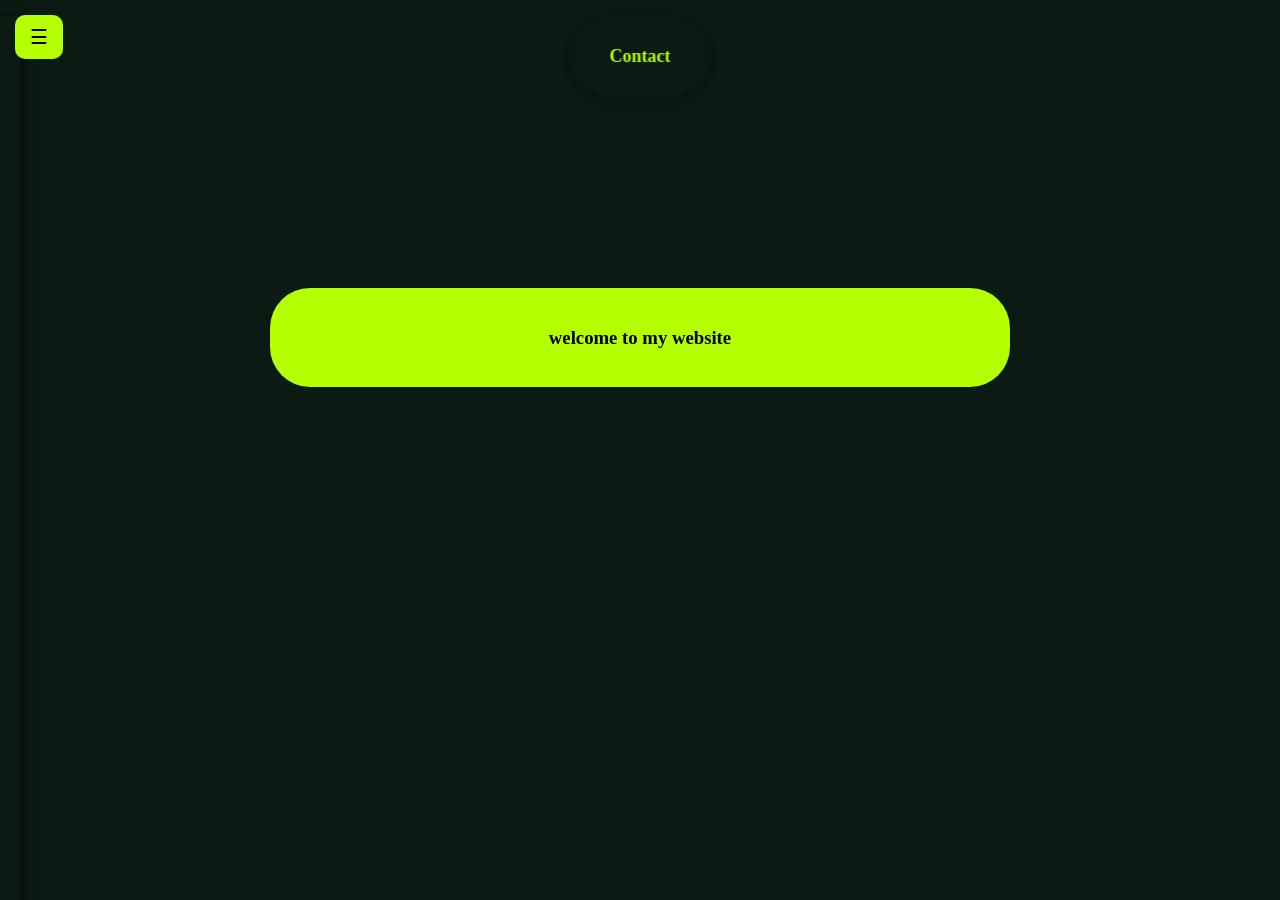
==== index.html @ d795fde6 "sedikit fix" ====
<!DOCTYPE html>
<html>
<head>
    <meta charset="UTF-8">
    <meta name="viewport" conten="width=device-width, initial-scale=1.0">
    <link rel="stylesheet" href="home.css">
    <script src="home.js"></script>
    <title>coding</title>
</head>
<body>
    <nav>
        <ul class="menu">
            <div class="tombol"><li><a href="#">Contact</a></li></div>
        </ul>
    </nav>
    
    <nav>
        <ul class="Home">
            <li><a href="home.html">Home</a></li>
        </ul>
    </nav>
    <button class="menu-btn" onclick="toggleMenu()">☰</button>

    <main>

        <section class="container">
        <nav>
            <h1>welcome to my website</h1>
        </nav>
        </section>
    </main>
</body>
</html>
---- home.css ----
body {
    padding-top: 80px;
}

.container {
    width: 60%;
    max-width: 700px;

    margin: 200px auto;

    padding: 20px;

    background: #B4FF00;
    border-radius: 40px;

    text-align: center;
}
.container:hover {
    background: #B4FF00;
    transform: scale(1.05);
    transition: 0.5s;
}
.menu {
    list-style: none;
    display: flex;
    gap: 50px;  
    justify-content: center;
    align-items: center;
    position: fixed;
    overflow: hidden;

    top: 0px;           /* jarak dari atas */
    left: 50%;           /* dorong ke tengah */
    transform: translate(-50%, 0); 

    padding: 15px 30px;
    border-radius: 50px;
    box-shadow: 0 4px 8px rgba(0, 0, 0, 0.2);

    background: #0B1A12;
    backdrop-filter: blur(10px);

    animation: slidedown 1s ease-out;
}
@keyframes slidedown {  
    from {
        transform: translate(-50%, -100%);
        opacity: 0;
    }
    to {
        transform: translate(-50%, 0);
        opacity: 1;
    }
}
.menu li {
    position: relative;
    z-index: 2;
}
.menu li a {
    color: #b3ff00;
    text-decoration: none;
    font-size : 18px; 
    text-align: center;
    display: flex;
    padding: 15px 0px;
    justify-content: space-around;
    align-items: center;
    flex-direction: column;
    cursor: pointer;
    transition: 0.3s;
}
.menu li a:hover {
    color: #0B1A12;
    transform: scale(1.2);
    transition: 0.3s;
}
.menu:hover::before {
    transform: translate(-50%, -50%) scale(2);
}
html {
    background-color: #0B1A12;
}
.Home {
    list-style: none;
    position: fixed;
    top: 0;
    left: -220px; /* sembunyi di kiri */
    width: 200px;
    height: 100%;

    display: flex;
    flex-direction: column;
    gap: 10px;

    padding: 60px 20px;

    background: #0B1A12;
    box-shadow: 4px 0 10px rgba(0,0,0,0.5);

    transition: 0.3s;
}
.Home.active {
    left: 0;
}
.Home li {
    list-style: none;
}
.Home li a {
    color: #B4FF00;
    text-decoration: none;
    font-size: 18px;
    padding: 10px;
    display: block;
    border-radius: 10px;
    transition: 0.3s;
}

.Home li a:hover {
    background: #B4FF00;
    color: #0B1A12;
    transform: scale(1.5);
}
.menu-btn {
    position: fixed;
    top: 15px;
    left: 15px;
    font-size: 20px;
    background: #B4FF00;
    border: none;
    padding: 10px 15px;
    cursor: pointer;
    border-radius: 10px;
    z-index: 1000;
}

.tombol {
    background:#0B1A12;
    border: none;
    padding: 0px 10px;
    border-radius: 60px;
    color: #b3ff00;
    font-weight: bold;
    cursor: pointer;
    transition: 0.5s;
}
.tombol:hover {
    opacity: 0.8;
    transform: translateY(-5px);
    background-color: #b3ff00;
}
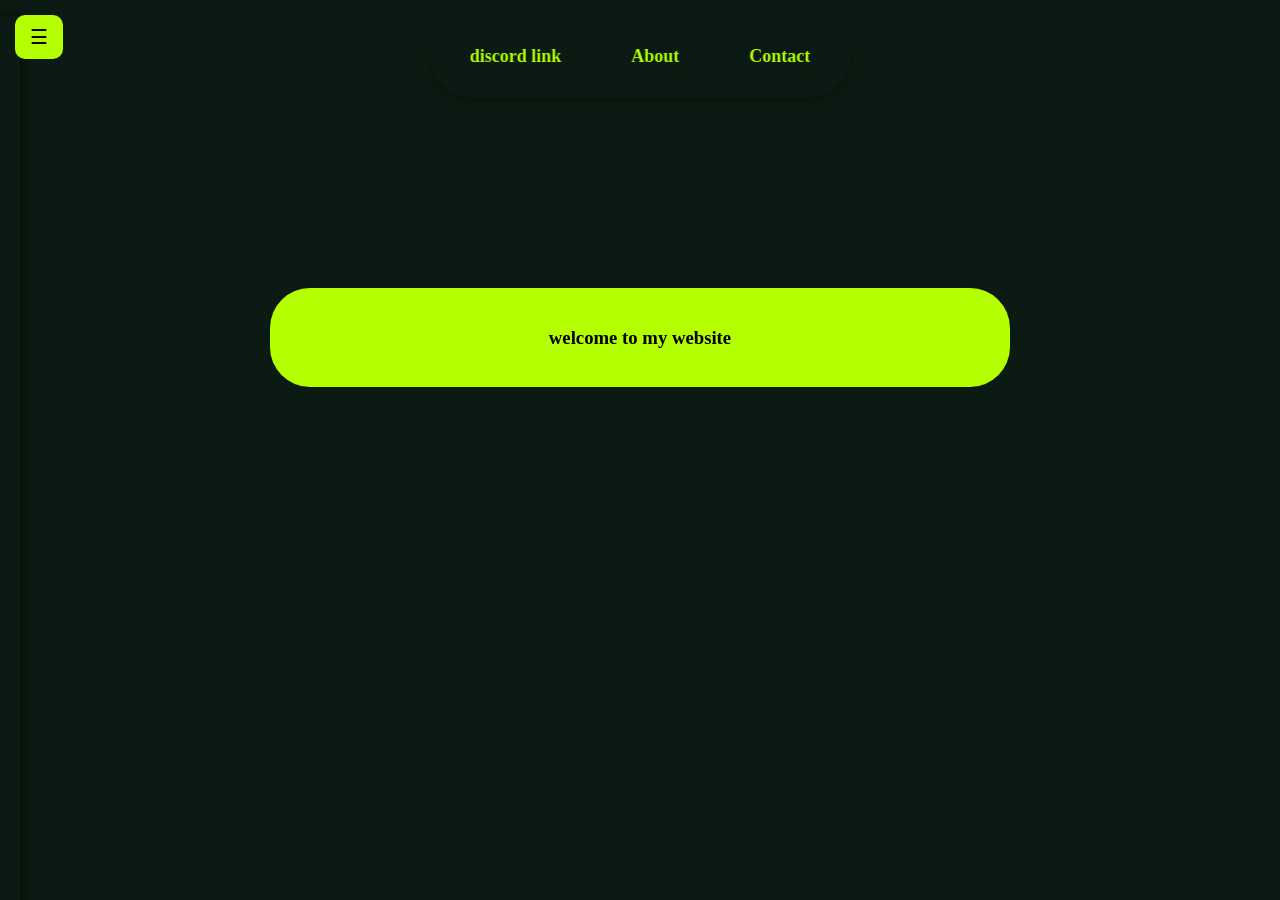
==== commit 20c63392: "ada tambahan dikit" ====
--- a/index.html
+++ b/index.html
@@ -10,6 +10,8 @@
 <body>
     <nav>
         <ul class="menu">
+            <div class="tombol"><li><a href="#">discord link</a></li></div>
+            <div class="tombol"><li><a href="#">About</a></li></div>
             <div class="tombol"><li><a href="#">Contact</a></li></div>
         </ul>
     </nav>
--- a/home.css
+++ b/home.css
@@ -118,7 +118,7 @@
 .Home li a:hover {
     background: #B4FF00;
     color: #0B1A12;
-    transform: scale(1.5);
+    transform: scale(1.05);
 }
 .menu-btn {
     position: fixed;
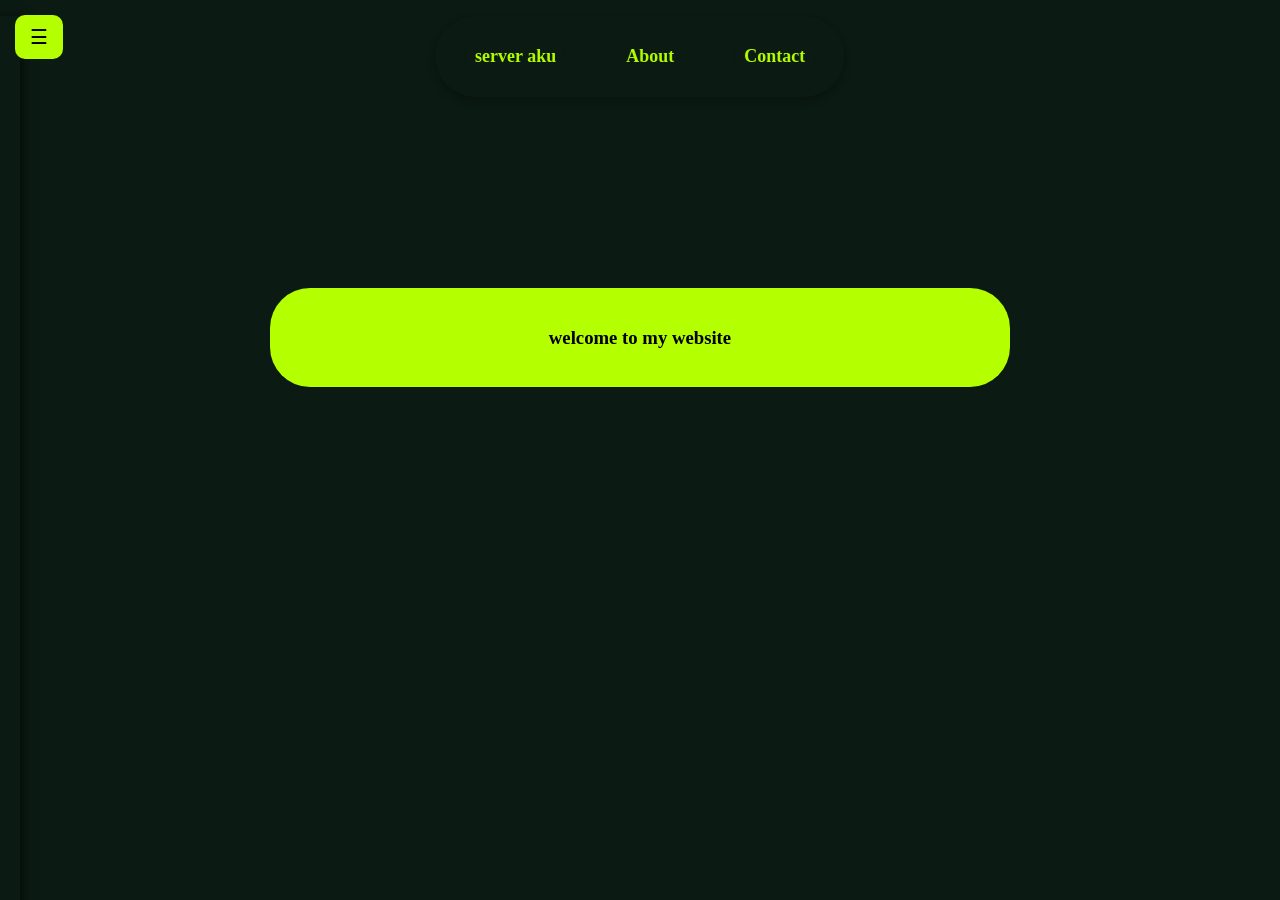
==== commit ca823a23: "tambah dikit" ====
--- a/index.html
+++ b/index.html
@@ -10,9 +10,9 @@
 <body>
     <nav>
         <ul class="menu">
-            <div class="tombol"><li><a href="#">discord link</a></li></div>
+            <div class="tombol"><li><a href="https://discord.gg/RFHGjnXzQM" target="_blank">server aku</a></li></div>
             <div class="tombol"><li><a href="#">About</a></li></div>
-            <div class="tombol"><li><a href="#">Contact</a></li></div>
+            <div class="tombol"><li><a href="https://discord.com/users/1198227555455606784" target="_blank">Contact</a></li></div>
         </ul>
     </nav>
     
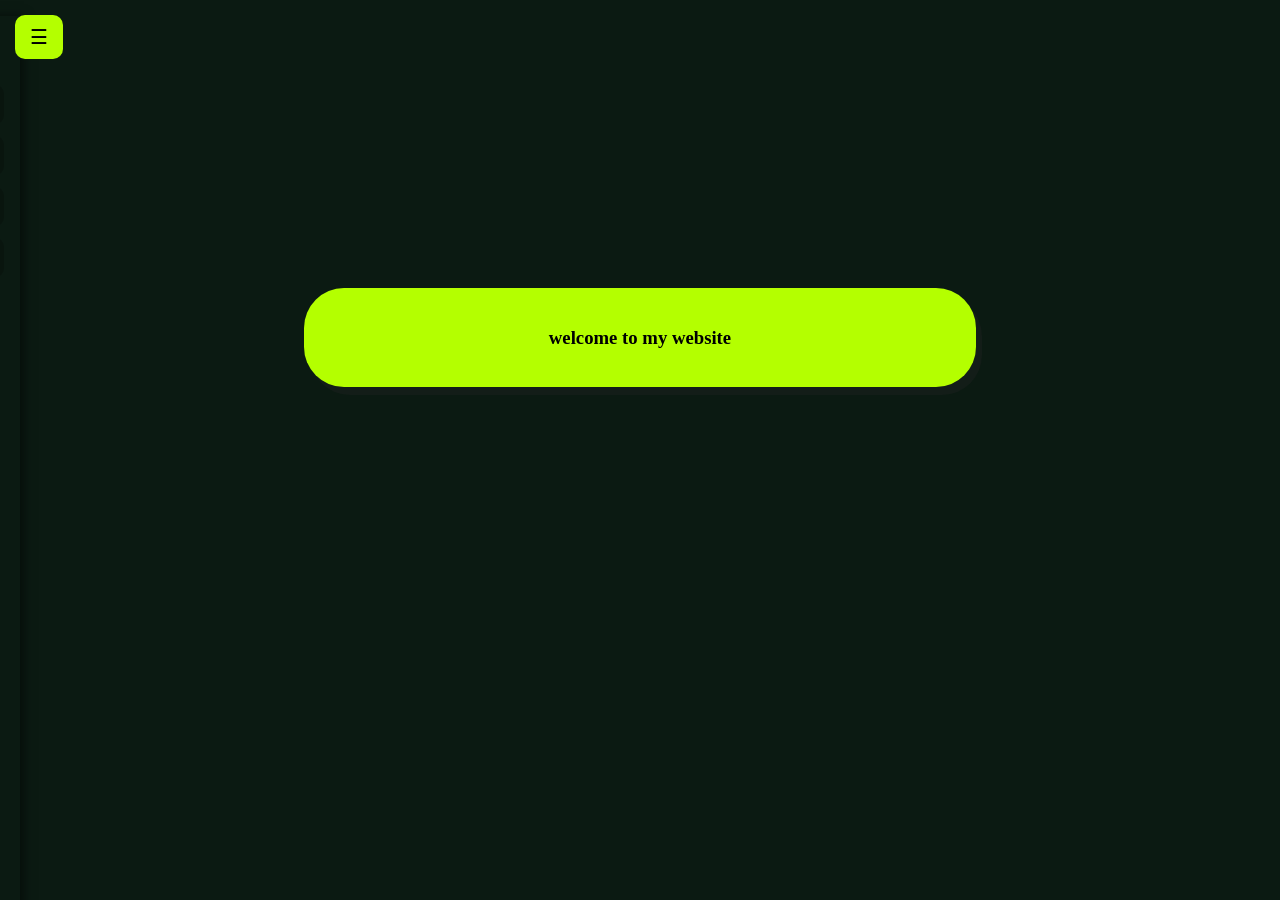
==== commit 0edb8466: "upgrade di javascript nya" ====
--- a/index.html
+++ b/index.html
@@ -9,20 +9,16 @@
 </head>
 <body>
     <nav>
-        <ul class="menu">
-            <div class="tombol"><li><a href="https://discord.gg/RFHGjnXzQM" target="_blank">server aku</a></li></div>
-            <div class="tombol"><li><a href="#">About</a></li></div>
-            <div class="tombol"><li><a href="https://discord.com/users/1198227555455606784" target="_blank">Contact</a></li></div>
+        <ul class="Home">
+            <li><a href="https://discord.gg/RFHGjnXzQM" target="_blank">server aku</a></li>
+            <li><a href="#">About</a></li>
+            <li><a href="https://discord.com/users/1198227555455606784" target="_blank">Contact</a></li>
+            <li><a href="index.html">Home</a></li>
         </ul>
     </nav>
     
-    <nav>
-        <ul class="Home">
-            <li><a href="home.html">Home</a></li>
-        </ul>
-    </nav>
-    <button class="menu-btn" onclick="toggleMenu()">☰</button>
-
+    <button class="menu-btn">☰</button>
+    <div class="overlay"></div>
     <main>
 
         <section class="container">
--- a/home.css
+++ b/home.css
@@ -3,8 +3,8 @@
 }
 
 .container {
-    width: 60%;
-    max-width: 700px;
+    width: 50%;
+    max-width: 7000px;
 
     margin: 200px auto;
 
@@ -14,68 +14,13 @@
     border-radius: 40px;
 
     text-align: center;
+
+    box-shadow: 6px 8px rgba(36, 36, 36, 0.349);
 }
 .container:hover {
     background: #B4FF00;
     transform: scale(1.05);
     transition: 0.5s;
-}
-.menu {
-    list-style: none;
-    display: flex;
-    gap: 50px;  
-    justify-content: center;
-    align-items: center;
-    position: fixed;
-    overflow: hidden;
-
-    top: 0px;           /* jarak dari atas */
-    left: 50%;           /* dorong ke tengah */
-    transform: translate(-50%, 0); 
-
-    padding: 15px 30px;
-    border-radius: 50px;
-    box-shadow: 0 4px 8px rgba(0, 0, 0, 0.2);
-
-    background: #0B1A12;
-    backdrop-filter: blur(10px);
-
-    animation: slidedown 1s ease-out;
-}
-@keyframes slidedown {  
-    from {
-        transform: translate(-50%, -100%);
-        opacity: 0;
-    }
-    to {
-        transform: translate(-50%, 0);
-        opacity: 1;
-    }
-}
-.menu li {
-    position: relative;
-    z-index: 2;
-}
-.menu li a {
-    color: #b3ff00;
-    text-decoration: none;
-    font-size : 18px; 
-    text-align: center;
-    display: flex;
-    padding: 15px 0px;
-    justify-content: space-around;
-    align-items: center;
-    flex-direction: column;
-    cursor: pointer;
-    transition: 0.3s;
-}
-.menu li a:hover {
-    color: #0B1A12;
-    transform: scale(1.2);
-    transition: 0.3s;
-}
-.menu:hover::before {
-    transform: translate(-50%, -50%) scale(2);
 }
 html {
     background-color: #0B1A12;
@@ -98,6 +43,8 @@
     box-shadow: 4px 0 10px rgba(0,0,0,0.5);
 
     transition: 0.3s;
+
+        z-index: 1001;
 }
 .Home.active {
     left: 0;
@@ -113,13 +60,16 @@
     display: block;
     border-radius: 10px;
     transition: 0.3s;
+    box-shadow: 4px 8px rgba(0, 0, 0, 0.2);
 }
 
 .Home li a:hover {
     background: #B4FF00;
     color: #0B1A12;
     transform: scale(1.05);
+    box-shadow: 4px 8px rgba(0, 0, 0, 0.2);
 }
+
 .menu-btn {
     position: fixed;
     top: 15px;
@@ -130,21 +80,27 @@
     padding: 10px 15px;
     cursor: pointer;
     border-radius: 10px;
-    z-index: 1000;
+    z-index: 1002;
 }
 
-.tombol {
-    background:#0B1A12;
-    border: none;
-    padding: 0px 10px;
-    border-radius: 60px;
-    color: #b3ff00;
-    font-weight: bold;
-    cursor: pointer;
-    transition: 0.5s;
+.overlay {
+    position: fixed;
+    top: 0;
+    left: 0;
+    width: 100%;
+    height: 100%;
+
+    background: rgba(0,0,0,0.5);
+    opacity: 0;
+    pointer-events: none;
+
+    transition: 0.3s;
+
+    z-index: 1000;
+    backdrop-filter: blur(3px);
 }
-.tombol:hover {
-    opacity: 0.8;
-    transform: translateY(-5px);
-    background-color: #b3ff00;
-}+
+.overlay.active {
+    opacity: 1;
+    pointer-events: all;
+}
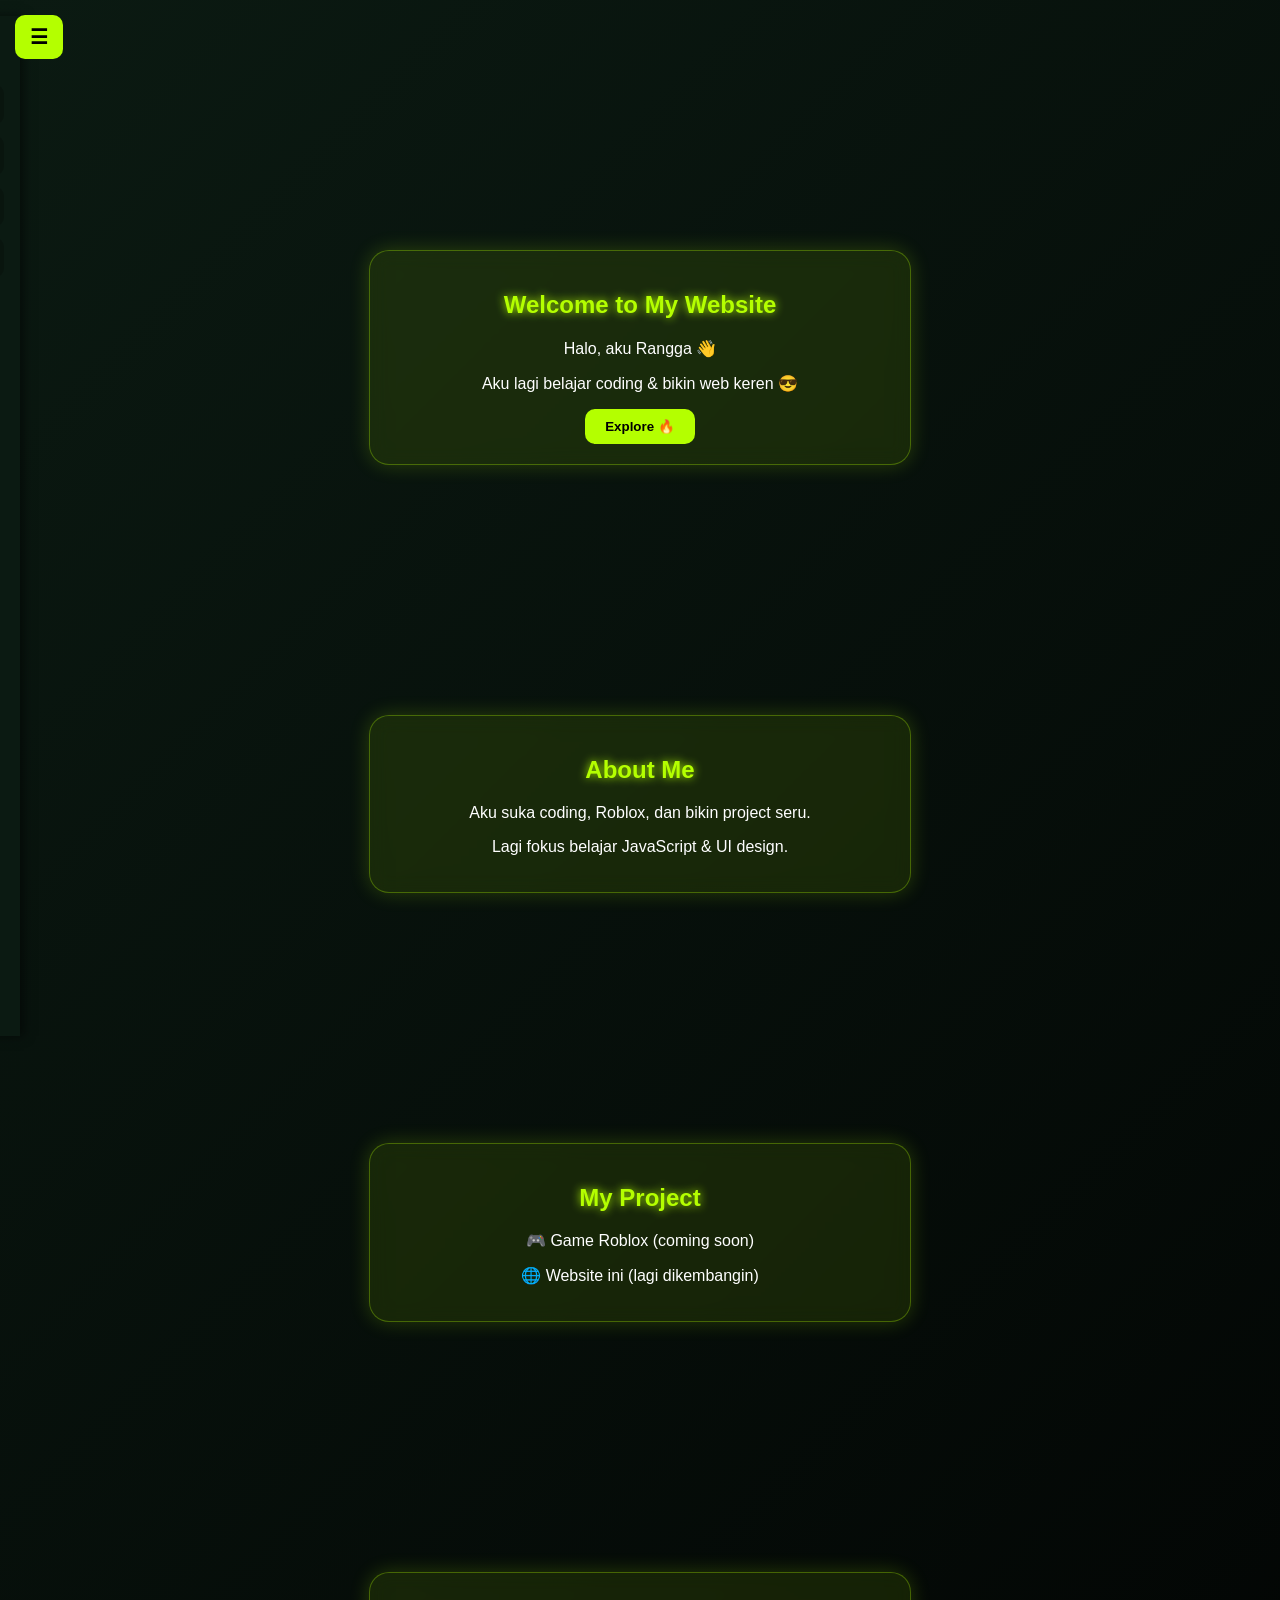
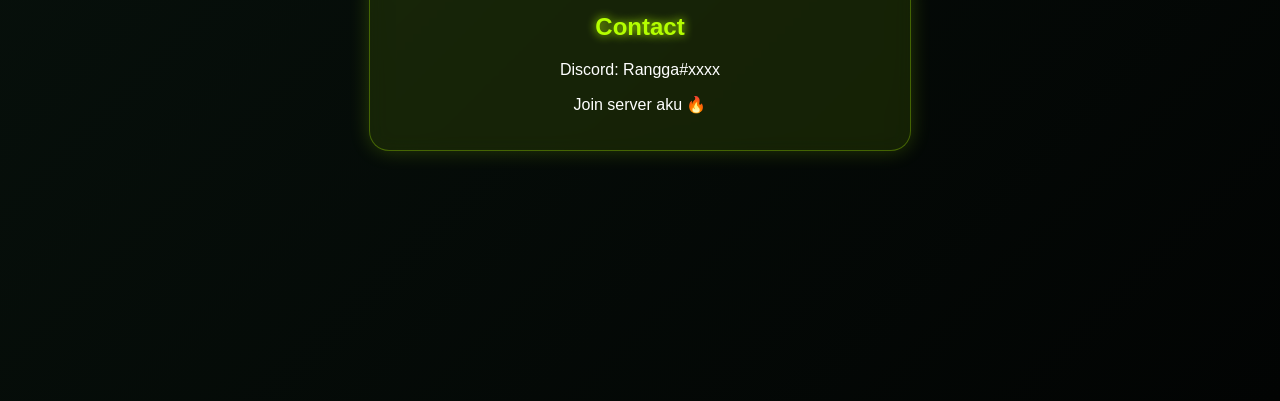
==== commit 4a9416b9: "edit dikit" ====
--- a/index.html
+++ b/index.html
@@ -19,13 +19,36 @@
     
     <button class="menu-btn">☰</button>
     <div class="overlay"></div>
-    <main>
-
-        <section class="container">
-        <nav>
-            <h1>welcome to my website</h1>
-        </nav>
-        </section>
-    </main>
+        <main>
+            <!-- 🔥 HERO -->
+            <section class="container">
+                <h1>Welcome to My Website</h1>
+                <p>Halo, aku Rangga 👋</p>
+                <p>Aku lagi belajar coding & bikin web keren 😎</p>
+                <button>Explore 🔥</button>
+            </section>
+        
+            <!-- 🧠 ABOUT -->
+            <section class="container">
+                <h1>About Me</h1>
+                <p>Aku suka coding, Roblox, dan bikin project seru.</p>
+                <p>Lagi fokus belajar JavaScript & UI design.</p>
+            </section>
+        
+            <!-- 🎮 PROJECT -->
+            <section class="container">
+                <h1>My Project</h1>
+                <p>🎮 Game Roblox (coming soon)</p>
+                <p>🌐 Website ini (lagi dikembangin)</p>
+            </section>
+        
+            <!-- 📞 CONTACT -->
+            <section class="container">
+                <h1>Contact</h1>
+                <p>Discord: Rangga#xxxx</p>
+                <p>Join server aku 🔥</p>
+            </section>
+        
+        </main>
 </body>
 </html>
--- a/home.css
+++ b/home.css
@@ -1,29 +1,62 @@
 body {
-    padding-top: 80px;
+    background: linear-gradient(135deg, #0B1A12, #020403);
+    color: white;
+    font-family: Arial, sans-serif;
+}
+html {
+    scroll-behavior: smooth;
+}
+h1 {
+    color: #B4FF00;
+    text-shadow: 0 0 10px #B4FF00;
+}
+button {
+    background: #B4FF00;
+    border: none;
+    padding: 10px 20px;
+    border-radius: 10px;
+
+    cursor: pointer;
+    font-weight: bold;
+
+    transition: 0.3s;
 }
 
+button:hover {
+    background: #d4ff4d;
+    transform: scale(1.1);
+}
 .container {
-    width: 50%;
-    max-width: 7000px;
+    width: 90%;
+    max-width: 500px;
 
-    margin: 200px auto;
-
+    margin: 250px auto;
     padding: 20px;
 
-    background: #B4FF00;
-    border-radius: 40px;
+    background: rgba(180, 255, 0, 0.1);
+    border-radius: 20px;
 
     text-align: center;
 
-    box-shadow: 6px 8px rgba(36, 36, 36, 0.349);
+    backdrop-filter: blur(10px);
+    border: 1px solid rgba(180, 255, 0, 0.3);
+
+    box-shadow: 0 0 20px rgba(180, 255, 0, 0.2);
+
+    opacity: 0;
+    transform: translateY(50px);
+    transition: 0.5s;
+
+    position: relative;
+    overflow: hidden;
 }
 .container:hover {
-    background: #B4FF00;
-    transform: scale(1.05);
-    transition: 0.5s;
+    transform: translateY(-5px) scale(1.02);
+    box-shadow: 0 0 30px rgba(180, 255, 0, 0.4);
 }
-html {
-    background-color: #0B1A12;
+.container.show {
+    opacity: 1;
+    transform: translateY(0);
 }
 .Home {
     list-style: none;
